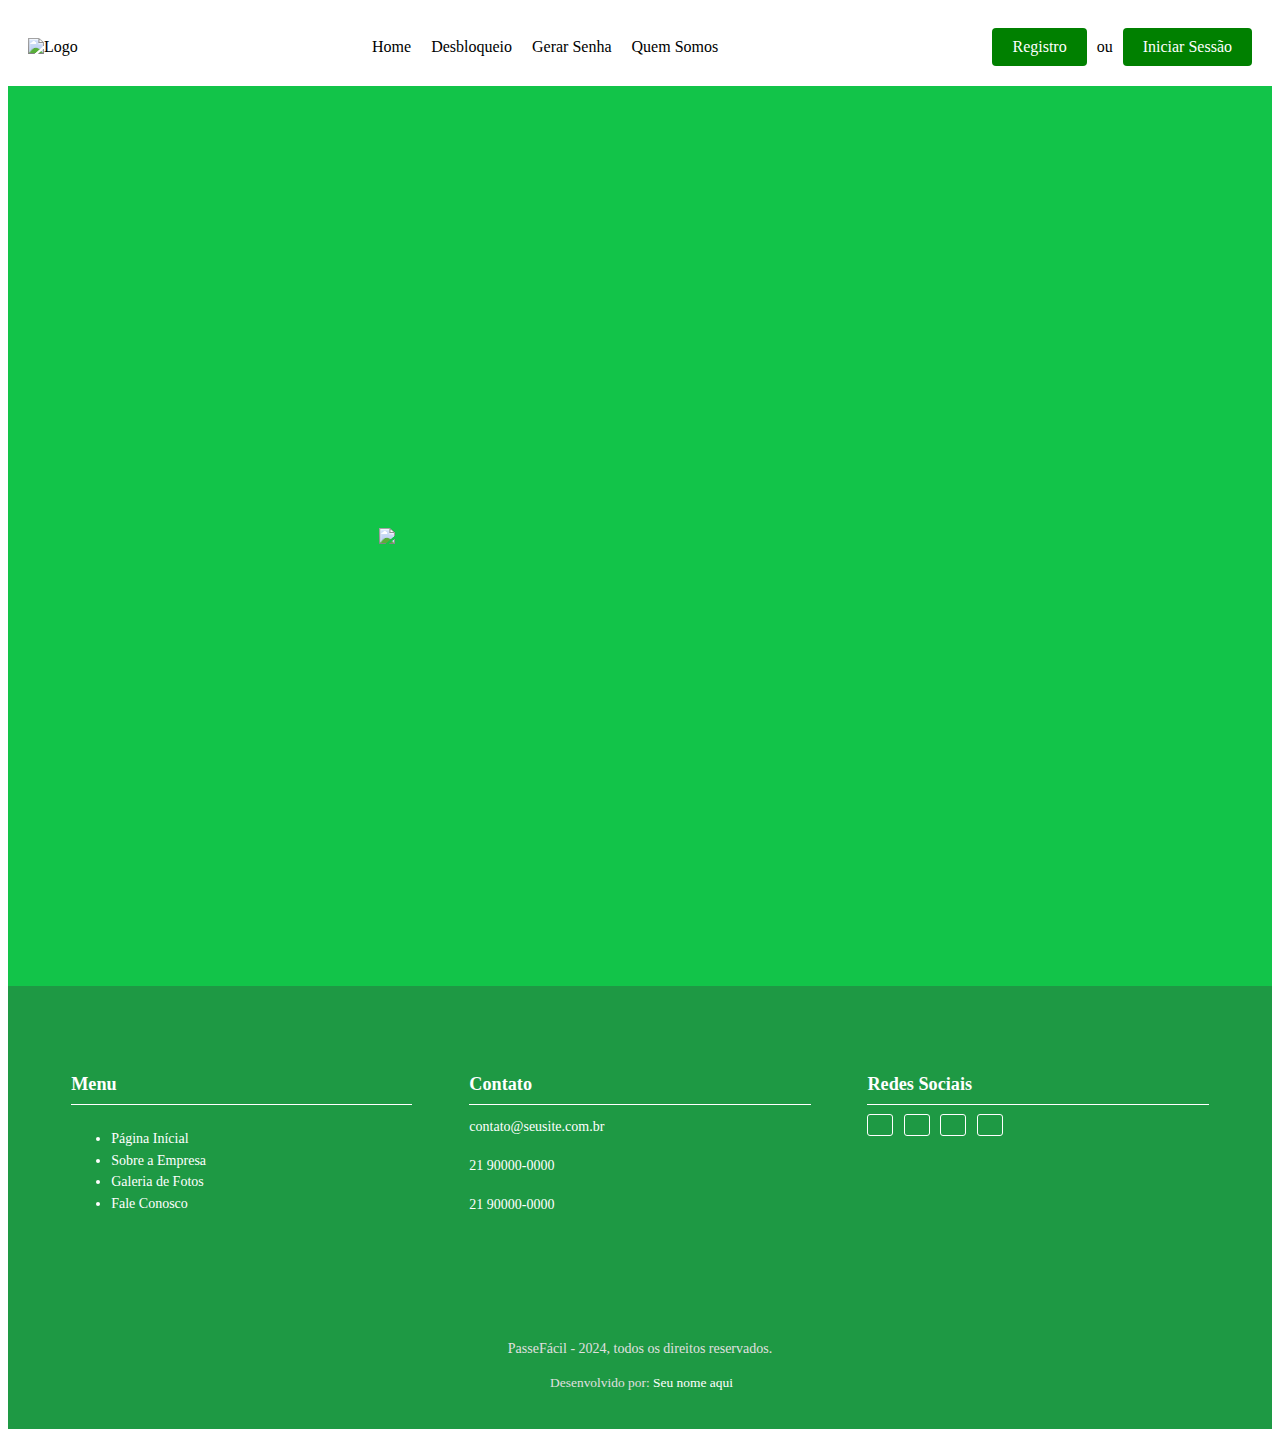
==== tela_mod/index.html @ 9ba27b71 "diogo" ====
<!DOCTYPE html>
<html lang="pt-br">
<head>
    <meta charset="UTF-8">
    <meta name="viewport" content="width=device-width, initial-scale=1.0">
    <title>Document</title>
    <link rel="stylesheet" type="text/css" href="style.css">
</head>
<body>

<nav class="menu">
    <div class="logo">
        <img src="/img/logo.jpeg" alt="Logo">
    </div>
    <div class="menu-items">
        <ul class="links">
            <li><a href="#">Home</a></li>
            <li><a href="#">Desbloqueio</a></li>
            <li><a href="#">Gerar Senha</a></li>
            <li><a href="#">Quem Somos</a></li>
        </ul>
    </div>
    <div class="login">
        <a href="#" class="btn-green">Registro</a>
        <span>ou</span>
        <a href="#" class="btn-green">Iniciar Sessão</a>
    </div>
</nav>

<div class="container-main">
    <div class="div1">
        <img src="img/logopg.png">
    </div>
    
    

    <div class="div2">
        <!-- Conteúdo da segunda div aqui -->
    </div>
</div>


<footer class="main_footer container">
    <div class="content">
        <div class="colfooter">
            <h3 class="titleFooter"> Menu</h3>
            <ul>
                <li><a href="#" title="Página Inícial">Página Inícial</a></li>
                <li><a href="#" title="Sobre a Empresa">Sobre a Empresa</a></li>
                <li><a href="#" title="Galeria de Fotos">Galeria de Fotos</a></li>
                <li><a href="#" title="Fale Conosco">Fale Conosco</a></li>
            </ul>
        </div><!--Col Footer 1-->
        <div class="colfooter">
            <h3 class="titleFooter"> Contato</h3>
            <p><i class="icon icon-mail"></i> contato@seusite.com.br</p>
            <p><i class="icon icon-phone"></i> 21 90000-0000</p>
            <p><i class="icon icon-whatsapp"></i> 21 90000-0000</p>
        </div><!--Col Footer 2-->
        <div class="colfooter">
            <h3 class="titleFooter"> Redes Sociais</h3>
            <a href="#" class="botao"><span> <i class="icon icon-facebook"></i> </span></a>
            <a href="#" class="botao"><span> <i class="icon icon-instagram"></i> </span></a>
            <a href="#" class="botao"><span> <i class="icon icon-twitter"></i> </span></a>
            <a href="#" class="botao"><span> <i class="icon icon-pinterest"></i> </span></a>
        </div><!--Col Footer 3-->
        <div class="clear"></div>
    </div><!--Contant-->
    <div class="main_footer_copy">
        <p class="m-b-footer"> PasseFácil - 2024, todos os direitos reservados.</p>
        <p class="by"><i class="icon icon-heart-3"></i> Desenvolvido por: <a href="#" title="Seu nome">Seu nome aqui</a></p>
    </div>
</footer>

</body>
</html>
---- tela_mod/style.css ----
.div1{
    display: flex; /* Torna div1 e div2 flex containers */
    justify-content: center; /* Centraliza o conteúdo verticalmente */
    align-items: center; /* Centraliza o conteúdo horizontalmente */
    height: 100%; /* Assegura que a altura ocupa todo o espaço disponível */
    width: 60%; /* Define a largura de cada div */
    background-color: #12C449;
   
  }
  .div2{
    display: flex; /* Torna div1 e div2 flex containers */
    justify-content: center; /* Centraliza o conteúdo verticalmente */
    align-items: center; /* Centraliza o conteúdo horizontalmente */
    height: 100%; /* Assegura que a altura ocupa todo o espaço disponível */
    width: 40%; /* Define a largura de cada div */
    background-color:#12C449;
  
  }
  
  .oi{
    color: #ff0000;
    font-size: 30px;
    font-family: Arial, Helvetica, sans-serif;
    height: 10px;
    width: 10px;
  }
  
  .menu {
      background-color: #ffffff;
      padding: 20px;
      display: flex;
      align-items: center;
      justify-content: space-between;
      }
      
      .logo img {
      max-width: 150px;
      }
      
      
      .menu-items {
      flex-grow: 1;
      display: flex;
      justify-content: center;
      }
      
      .links {
      list-style: none;
      margin: 0;
      padding: 0;
      display: flex;
      }
      
      .links li {
      margin-left: 20px;
      }
      
      .links a {
      color: #000000;
      text-decoration: none;
      font-size: 16px;
      transition: color 0.3s ease;
      }
      
      .links a:hover {
      color: #000000; /* Cor ao passar o mouse */
      }
      
      .login {
      display: flex;
      align-items: center;
      }
      
      .login span {
      margin: 0 10px;
      color: #000000;
      }
      
      .btn-green {
      color: #fff;
      background-color: green;
      padding: 10px 20px;
      border-radius: 4px;
      text-decoration: none;
      transition: background-color 0.3s ease;
      }
      
      .btn-green:hover {
      background-color: darkgreen; /* Cor ao passar o mouse */
      }
     
     
     .main_footer { 
     
      background-color:#1E9944; 
      color:#fff; 
      font-size:0.875em; 
      }
      
      .main_footer .content { float:left; width:90%; margin:0 5%; padding: 5em 0; }
      .container { float:left; width:100%; }
      
      .colfooter { 
      
      width:100%; 
      height:auto; 
      float:left; 
      margin-bottom:2em;
      
      }
      
      
      .colfooter ul { width:100%; float:left; }
      .colfooter ul li { padding:0.2em 0em; }
      .colfooter ul li a { text-decoration:none; color:#ffffff; font-size:1em; }
      .colfooter ul li a i { font-size:0.5em; }
      .colfooter ul li a:hover { text-decoration:underline; }
      
      .colfooter .titleFooter { 
      
      font-family:'open_sansregular'; 
      font-size:1.3em; 
      color:#ffffff; 
      padding-bottom: 0.5em; 
      margin-bottom:0.5em; 
      border-bottom:1px #FFFFFF solid;
      }
      
      .colfooter p { font-family:'open_sanslight'; color:#ffffff; font-size:1em; height:25px; } 
      
      .botao{
      
      padding: 10px 12px;
      color: #fff;
      font-family: 'open_sansregular';
      letter-spacing:2px;
      text-align: center;
      position: relative;
      text-decoration: none;
      display:inline-block;
      margin-right:7px;
      
      }
      .botao::before {
      
      content: '';
      position: absolute;
      bottom: 50%;
      left: 0px;
      width: 100%;
      height: 1px;
      background: #FFFFFF;
      display: block;
      -webkit-transform-origin: left top;
      -ms-transform-origin: left top;
      transform-origin: left top;
      -webkit-transform: scale(0, 1);
      -ms-transform: scale(0, 1);
      transform: scale(0, 1);
      -webkit-transition: transform 0.4s cubic-bezier(1, 0, 0, 1);
      transition: transform 0.4s cubic-bezier(1, 0, 0, 1)
      }
      .botao:hover::before {
      
      -webkit-transform-origin: right top;
      -ms-transform-origin: right top;
      transform-origin: right top;
      -webkit-transform: scale(1, 1);
      -ms-transform: scale(1, 1);
      transform: scale(1, 1)
      }
      .botao{
      
      font-size:1em;
      color:#ffffff;
      text-align:center;
      font-family:'open_sansregular';
      border:1px solid #ffffff;
      border-radius:3px;
      overflow: hidden!important;
      -webkit-transition: all .4s ease-in-out;
      -moz-transition: all .4s ease-in-out;
      -o-transition: all .4s ease-in-out;
      transition: all .4s ease-in-out;
      background: transparent!important;
      z-index:10;
      
      }
      .botao:hover{
      
      border: 1px solid #262626;
      color: #FFFFFF!important;
      }
      .botao::before {
      content: '';
      width: 0%;
      height: 100%;
      display: block;
      background: #262626;
      position: absolute;
      -ms-transform: skewX(-15deg);
      -webkit-transform: skewX(-15deg); 
      transform: skewX(-15deg); 
      left: -10%;
      opacity: 1;
      top: 0;
      z-index: -12;
      -moz-transition: all .7s cubic-bezier(0.77, 0, 0.175, 1);
      -o-transition: all .7s cubic-bezier(0.77, 0, 0.175, 1);
      -webkit-transition: all .7s cubic-bezier(0.77, 0, 0.175, 1);
      transition: all .7s cubic-bezier(0.77, 0, 0.175, 1);
      box-shadow:2px 0px 14px rgba(0,0,0,.6);
      } 
      .botao::after {
      
      content: '';
      width: 0%;
      height: 100%;
      display: block;
      background: #FFFFFF;
      position: absolute;
      -ms-transform: skewX(-15deg);
      -webkit-transform: skewX(-15deg); 
      transform: skewX(-15deg); 
      left: -10%;
      opacity: 0;
      top: 0;
      z-index: -15;
      -webkit-transition: all .94s cubic-bezier(.2,.95,.57,.99);
      -moz-transition: all .4s cubic-bezier(.2,.95,.57,.99);
      -o-transition: all .4s cubic-bezier(.2,.95,.57,.99);
      transition: all .4s cubic-bezier(.2,.95,.57,.99);
      box-shadow: 2px 0px 14px rgba(0,0,0,.6);
      }
      .botao:hover::before, .botao:hover::before{
      
      opacity:1;
      width: 120%;
      
      }
      .botao:hover::after, .botao:hover::after{
      
      opacity:1;
      width: 150%;
      
      }
      
      .main_footer_copy { background-color:#1E9944; width:100%; float:left; text-align:center; padding:1.5em 0em; }
      .main_footer_copy p { font-family:'open_sanslight'; font-size:1em; color:#e1e0e0; height:20px; }
      .main_footer_copy .m-b-footer { margin-bottom:0.5em; }
      .main_footer_copy .by { font-size:0.96em; }
      .main_footer_copy .by a { color:#fff; text-decoration:none; }
      .main_footer_copy .by a:hover { text-decoration:underline; }
      .main_footer_copy .by i { font-size:0.96em; margin-right:3px; color:#12C449; }
      
      /*Responsivo*/
      /*768PX BREAKPOINT*/
      @media (min-width:48em){
      
      .colfooter { width:30%; margin-right:5%; margin-bottom:0; }
      .colfooter:nth-of-type(3n+0){ margin-right:0; border-right:0;}
      
      }
     
      .container-main {
      background-color: #12C449;
      width: 100%;
      height: 100vh;
      display: flex;
      justify-content: center;
      align-items: center;
     }
  
     
     .container-main main {
      width: 90%;
      max-width: 1200px; /* Defina o valor máximo desejado */
     }
  
     .container-main img {
      border: 0px solid ;
      float: left;
      margin: 600px ;
      padding: 0px;
      max-width: 200px;
  
    }
    
  
    .circle {
      width: 500px;
      height: 450px;
      background-color: #006717; /* Cor de fundo do círculo */
      border-radius: 50%; /* Define a forma circular */
      float: left 700px;
      float: right 10px;
      margin: 450px ;
      padding: 0px;
    }
    .menu logo {
      border: 0px solid ;
      float: left;
      margin: 600px ;
      padding: 0px;
      max-width: 200px;
  
    }
  
    .some-page-wrapper {
      margin: 15px;
      background-color: red;
    }
    
    .row {
      display: flex;
      flex-direction: row;
      flex-wrap: wrap;
      width: 100%;
    }
    
    .column {
      display: flex;
      flex-direction: column;
      flex-basis: 100%;
      flex: 1;
    }
    
    .blue-column {
      background-color: blue;
      height: 100px;
    }
    
    .green-column {
      background-color: green;
      height: 100px;
    }
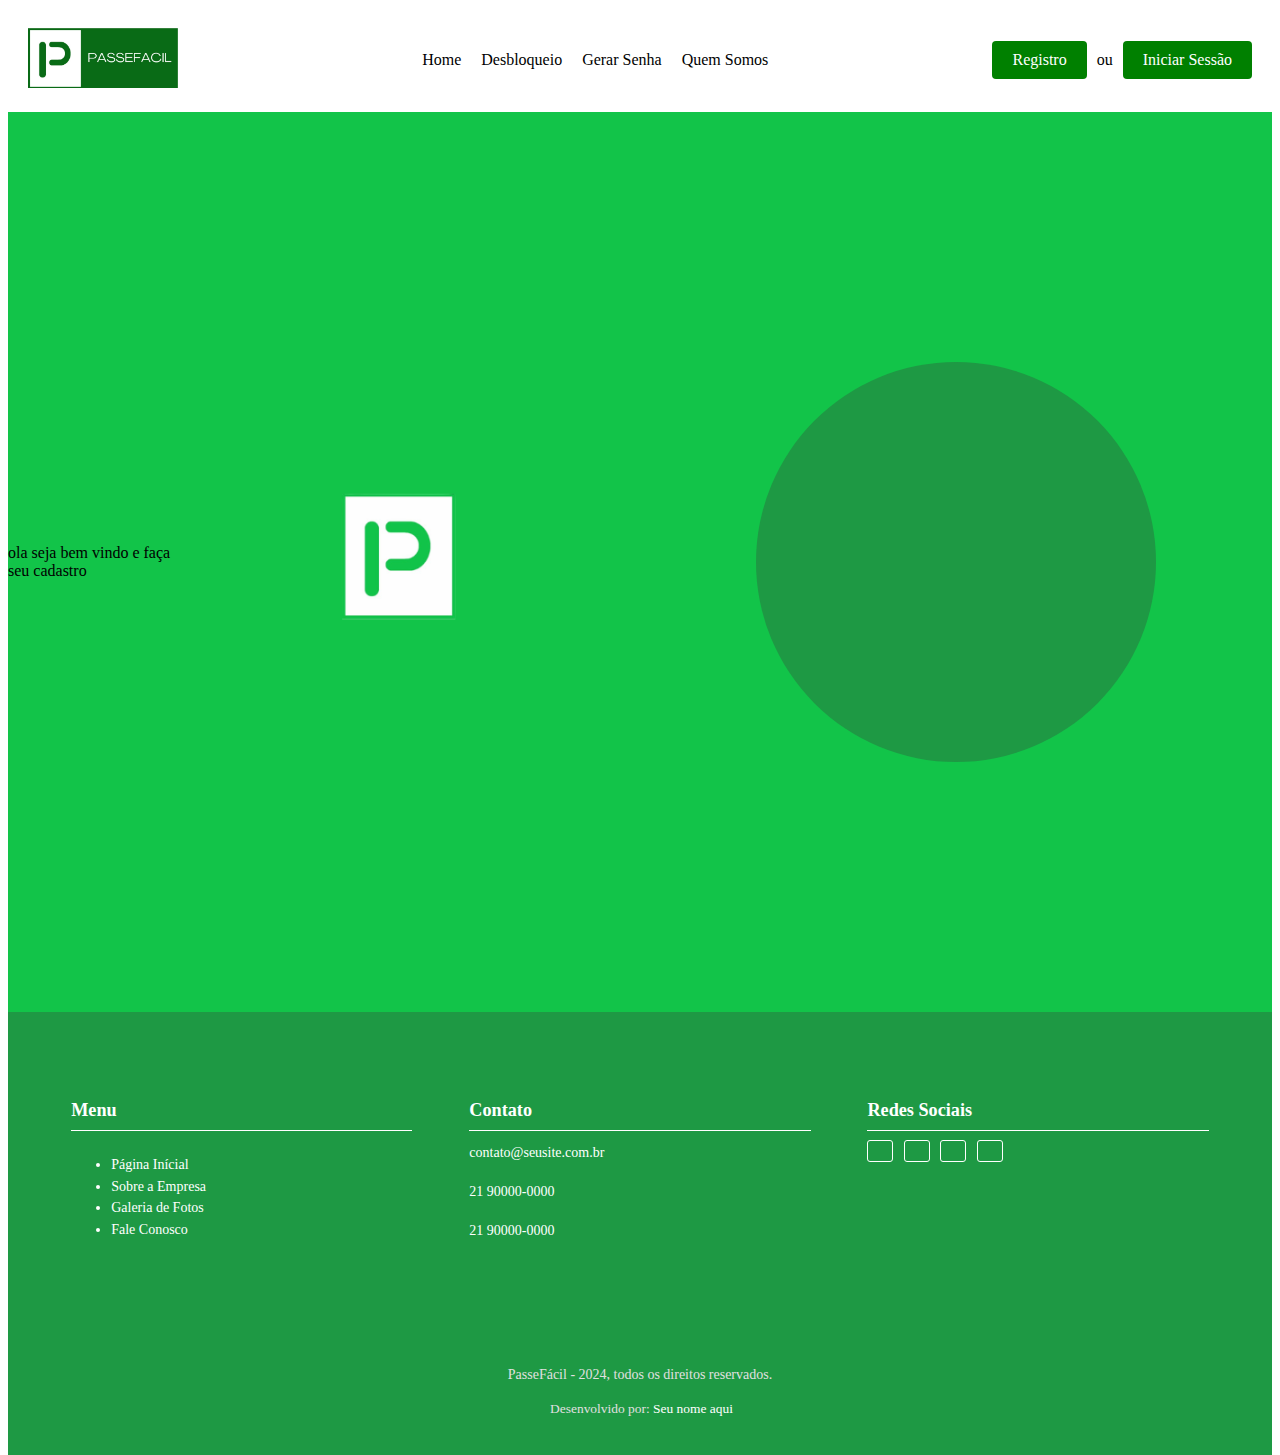
==== commit 1abcdada: "circulo e logo" ====
--- a/tela_mod/index.html
+++ b/tela_mod/index.html
@@ -3,14 +3,14 @@
 <head>
     <meta charset="UTF-8">
     <meta name="viewport" content="width=device-width, initial-scale=1.0">
-    <title>Document</title>
+    <title>Tela molde</title>
     <link rel="stylesheet" type="text/css" href="style.css">
 </head>
 <body>
 
 <nav class="menu">
     <div class="logo">
-        <img src="/img/logo.jpeg" alt="Logo">
+        <img src="/tela_mod/img/logo01.jpeg" alt="Logo">
     </div>
     <div class="menu-items">
         <ul class="links">
@@ -29,13 +29,18 @@
 
 <div class="container-main">
     <div class="div1">
-        <img src="img/logopg.png">
+        <p class="l1">ola seja bem vindo e faça seu cadastro</p>
+        <img src="img/p da pagina (1).png" alt="passefacil">
+       
     </div>
-    
-    
 
     <div class="div2">
-        <!-- Conteúdo da segunda div aqui -->
+        
+        <div class="container-inner">
+            <div class="circle"></div>
+          </div>
+        </div>
+
     </div>
 </div>
 
--- a/tela_mod/style.css
+++ b/tela_mod/style.css
@@ -3,28 +3,46 @@
     justify-content: center; /* Centraliza o conteúdo verticalmente */
     align-items: center; /* Centraliza o conteúdo horizontalmente */
     height: 100%; /* Assegura que a altura ocupa todo o espaço disponível */
-    width: 60%; /* Define a largura de cada div */
+    width: 100%; /* Define a largura de cada div */
     background-color: #12C449;
    
   }
+
+ 
+  
   .div2{
     display: flex; /* Torna div1 e div2 flex containers */
     justify-content: center; /* Centraliza o conteúdo verticalmente */
     align-items: center; /* Centraliza o conteúdo horizontalmente */
     height: 100%; /* Assegura que a altura ocupa todo o espaço disponível */
-    width: 40%; /* Define a largura de cada div */
+    width: 100%; /* Define a largura de cada div */
     background-color:#12C449;
   
   }
   
-  .oi{
-    color: #ff0000;
-    font-size: 30px;
-    font-family: Arial, Helvetica, sans-serif;
-    height: 10px;
-    width: 10px;
+  .circle {
+    left: 100%;
+    right: 400px;
+    width: 400px;
+    height: 400px;
+    background-color: #007bff; /* Cor de fundo do círculo */
+    border-radius: 50%; /* Define a forma circular */
+    display: flex;
+    justify-content: center;
+    align-items: center;
+    background-color:#1E9944; /* Cor do texto no centro do círculo */
+    font-size: 24px;
   }
   
+  
+  .container-inner {
+    width: 400px;
+    height: 400px;
+    display: flex;
+    justify-content: center;
+    align-items: center;
+  }
+
   .menu {
       background-color: #ffffff;
       padding: 20px;
@@ -276,27 +294,7 @@
       width: 90%;
       max-width: 1200px; /* Defina o valor máximo desejado */
      }
-  
-     .container-main img {
-      border: 0px solid ;
-      float: left;
-      margin: 600px ;
-      padding: 0px;
-      max-width: 200px;
-  
-    }
-    
-  
-    .circle {
-      width: 500px;
-      height: 450px;
-      background-color: #006717; /* Cor de fundo do círculo */
-      border-radius: 50%; /* Define a forma circular */
-      float: left 700px;
-      float: right 10px;
-      margin: 450px ;
-      padding: 0px;
-    }
+    
     .menu logo {
       border: 0px solid ;
       float: left;
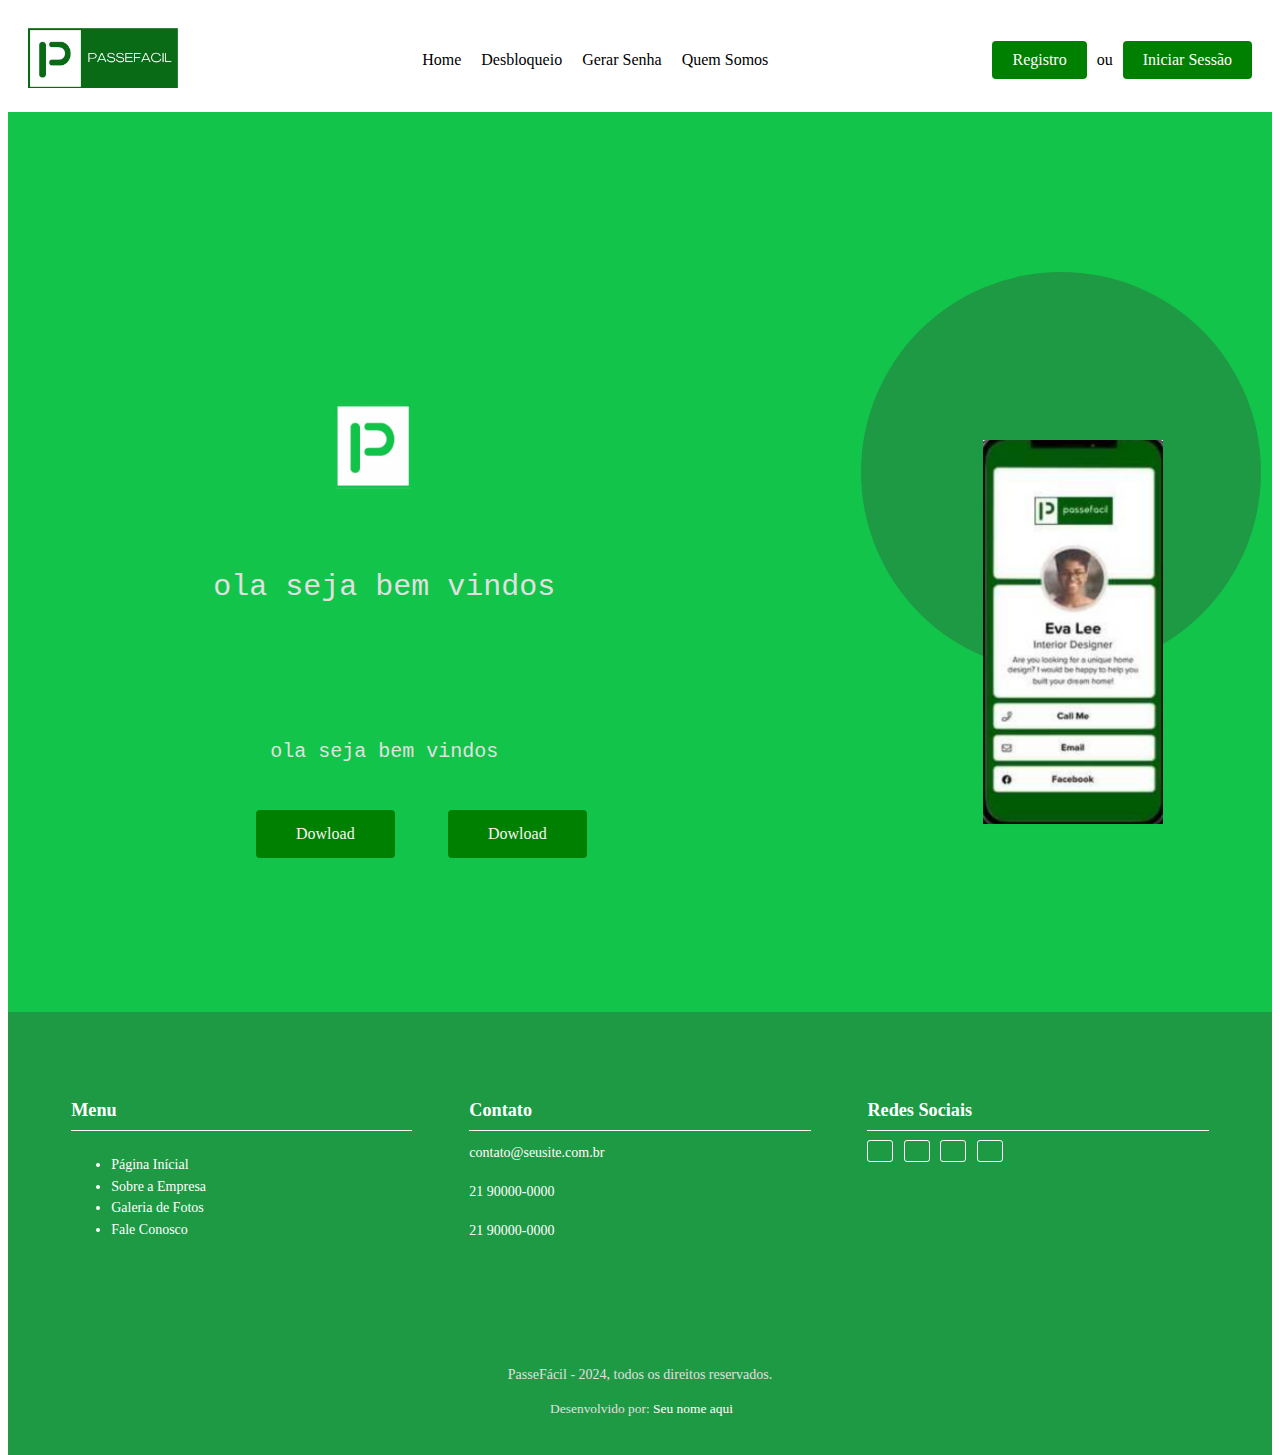
==== commit 2f7074f3: "ajuste do celular na tela molde" ====
--- a/tela_mod/index.html
+++ b/tela_mod/index.html
@@ -29,15 +29,28 @@
 
 <div class="container-main">
     <div class="div1">
-        <p class="l1">ola seja bem vindo e faça seu cadastro</p>
-        <img src="img/p da pagina (1).png" alt="passefacil">
-       
-    </div>
+        <div>
+            
+            <p class="l1"> ola seja bem vindos</p>
+            <br> <br>
+            <p class="l2"> ola seja bem vindos</p>
+
+                <a href="#" class="dowload-1">Dowload</a>
+                
+                <a href="#" class="dowload-2">Dowload</a>
+            
+            <img src="img/p da pagina (1).png"></div>
+            
+
+        </div>
+            
+        
 
     <div class="div2">
         
         <div class="container-inner">
-            <div class="circle"></div>
+            <div class="circle">
+            <img src="img/phone.png" alt="phone">
           </div>
         </div>
 
--- a/tela_mod/style.css
+++ b/tela_mod/style.css
@@ -7,6 +7,70 @@
     background-color: #12C449;
    
   }
+  .div1 img{
+    position: absolute;
+    top: 50%;
+    left: 30%;
+    transform: translate(-50%, -50%);
+    width: 300px;
+    height: 300px;
+  
+    }
+
+  .l1{
+    position: absolute;
+    left:3%;
+    top:60%;
+    right:550px;
+    font-family: 'Courier New', Courier, monospace;
+    color: #e1e0e0;
+    
+    text-align: center;
+    font-size: 30px;
+
+  }
+
+  .l2{
+    position: absolute;
+    left:3%;
+    top:80%;
+    right:550px;
+    right:550px;
+    font-family: 'Courier New', Courier, monospace;
+    color: #e1e0e0;
+    
+
+    
+    text-align: center;
+    font-size: 20px;
+  }
+  
+  
+ 
+
+    .dowload-1{
+      color: #f7f5f5;
+      background-color: green;
+      padding: 15px 40px;
+      border-radius: 4px;
+      text-decoration: none;
+      
+      position: absolute;
+      left:20%;
+      top:90%;
+      }
+
+      .dowload-2{
+        color: #f7f5f5;
+        background-color: green;
+        padding: 15px 40px;
+        border-radius: 4px;
+        text-decoration: none;
+        
+        position: absolute;
+        left: 35%;
+        top:90%;
+        }
 
  
   
@@ -15,29 +79,35 @@
     justify-content: center; /* Centraliza o conteúdo verticalmente */
     align-items: center; /* Centraliza o conteúdo horizontalmente */
     height: 100%; /* Assegura que a altura ocupa todo o espaço disponível */
-    width: 100%; /* Define a largura de cada div */
+    width: 50%; /* Define a largura de cada div */
     background-color:#12C449;
   
   }
   
   .circle {
-    left: 100%;
-    right: 400px;
+    position: relative;
+    bottom: 10%;
+    left: 0%;
+    right: 0px;
     width: 400px;
     height: 400px;
-    background-color: #007bff; /* Cor de fundo do círculo */
     border-radius: 50%; /* Define a forma circular */
-    display: flex;
-    justify-content: center;
-    align-items: center;
     background-color:#1E9944; /* Cor do texto no centro do círculo */
     font-size: 24px;
   }
   
-  
+  .container-inner img {
+    width: 180px; /* Largura da imagem */
+    height: auto; /* Mantém a proporção da imagem */
+    position: absolute; /* Posiciona a imagem */
+    top: 90%; /* Posiciona a imagem verticalmente no meio */
+    left: 53%; /* Posiciona a imagem horizontalmente no meio */
+    transform: translate(-50%, -50%); /* Corrige o posicionamento para o centro */
+}
+
   .container-inner {
-    width: 400px;
-    height: 400px;
+    width: 100%;
+    height: 100%;
     display: flex;
     justify-content: center;
     align-items: center;
@@ -294,15 +364,6 @@
       width: 90%;
       max-width: 1200px; /* Defina o valor máximo desejado */
      }
-    
-    .menu logo {
-      border: 0px solid ;
-      float: left;
-      margin: 600px ;
-      padding: 0px;
-      max-width: 200px;
-  
-    }
   
     .some-page-wrapper {
       margin: 15px;
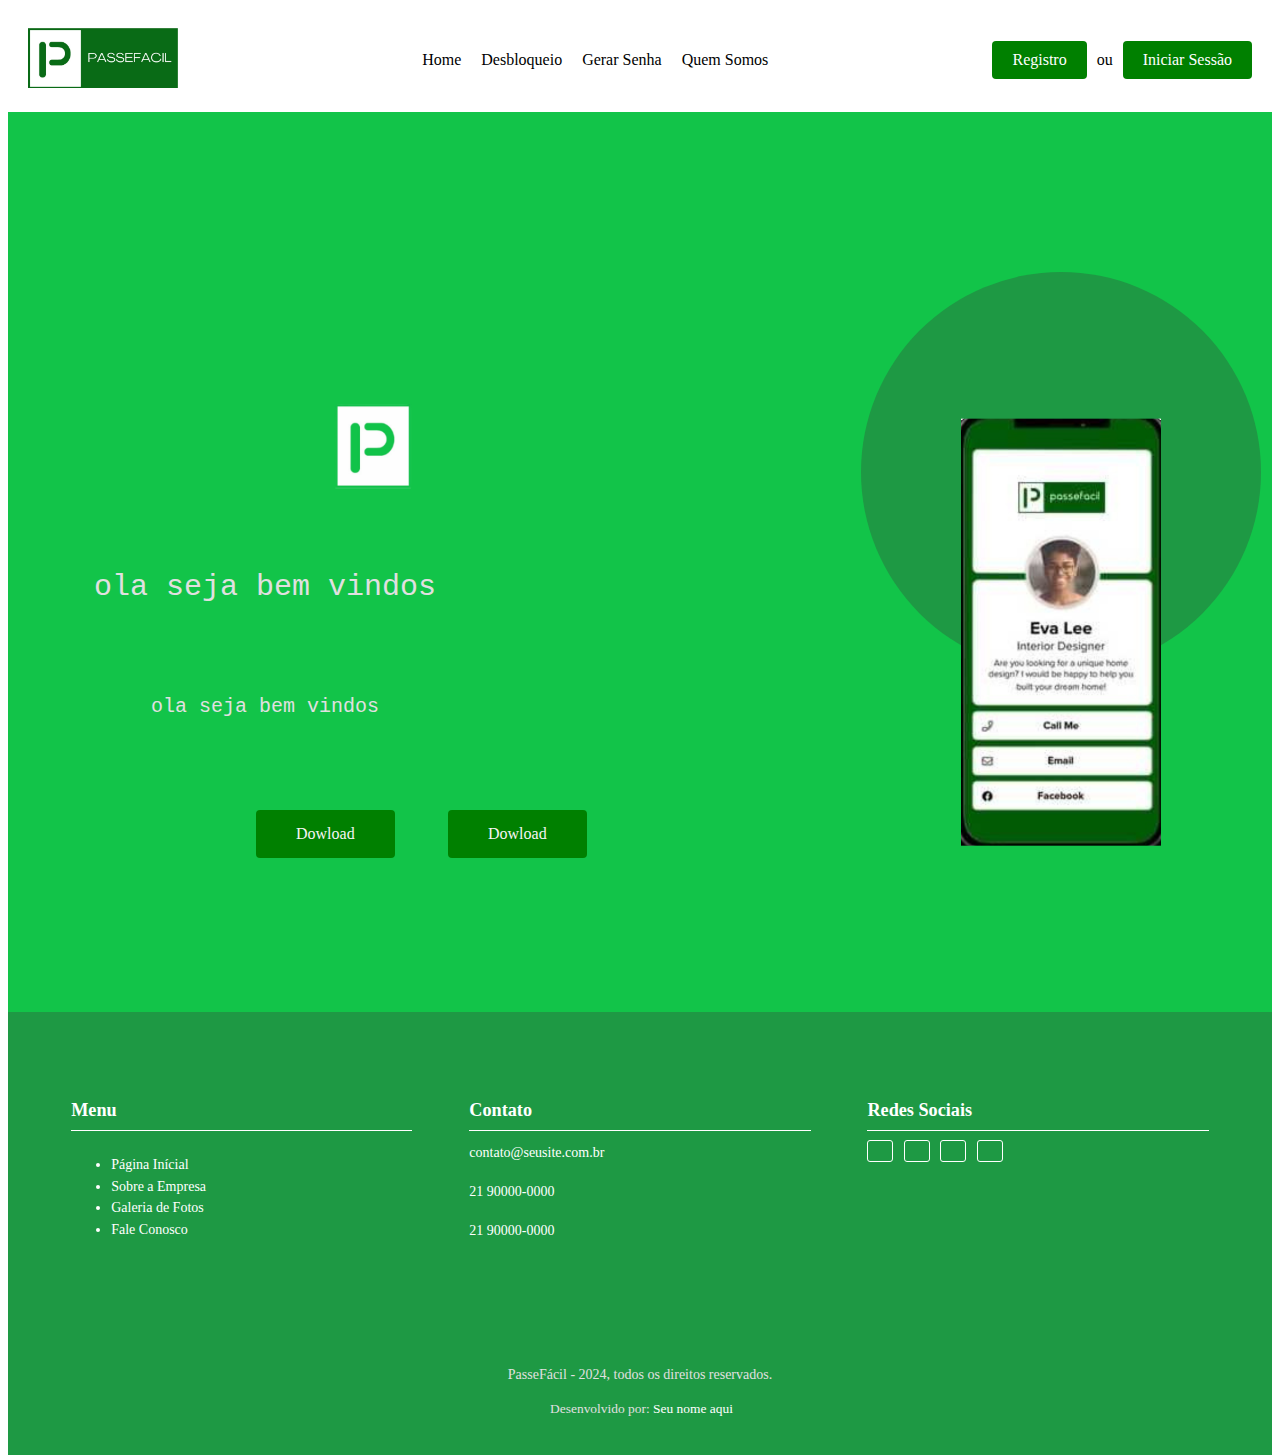
==== commit 950085c8: "ajuste de posição" ====
--- a/tela_mod/index.html
+++ b/tela_mod/index.html
@@ -14,7 +14,7 @@
     </div>
     <div class="menu-items">
         <ul class="links">
-            <li><a href="#">Home</a></li>
+            <li><a href="pagina_inicial">Home</a></li>
             <li><a href="#">Desbloqueio</a></li>
             <li><a href="#">Gerar Senha</a></li>
             <li><a href="#">Quem Somos</a></li>
--- a/tela_mod/style.css
+++ b/tela_mod/style.css
@@ -19,9 +19,9 @@
 
   .l1{
     position: absolute;
-    left:3%;
+    left:0%;
     top:60%;
-    right:550px;
+    right:750px;
     font-family: 'Courier New', Courier, monospace;
     color: #e1e0e0;
     
@@ -32,10 +32,9 @@
 
   .l2{
     position: absolute;
-    left:3%;
-    top:80%;
-    right:550px;
-    right:550px;
+    left:0%;
+    top:75%;
+    right:750px;
     font-family: 'Courier New', Courier, monospace;
     color: #e1e0e0;
     
@@ -97,11 +96,11 @@
   }
   
   .container-inner img {
-    width: 180px; /* Largura da imagem */
+    width: 200px; /* Largura da imagem */
     height: auto; /* Mantém a proporção da imagem */
     position: absolute; /* Posiciona a imagem */
     top: 90%; /* Posiciona a imagem verticalmente no meio */
-    left: 53%; /* Posiciona a imagem horizontalmente no meio */
+    left: 50%; /* Posiciona a imagem horizontalmente no meio */
     transform: translate(-50%, -50%); /* Corrige o posicionamento para o centro */
 }
 
